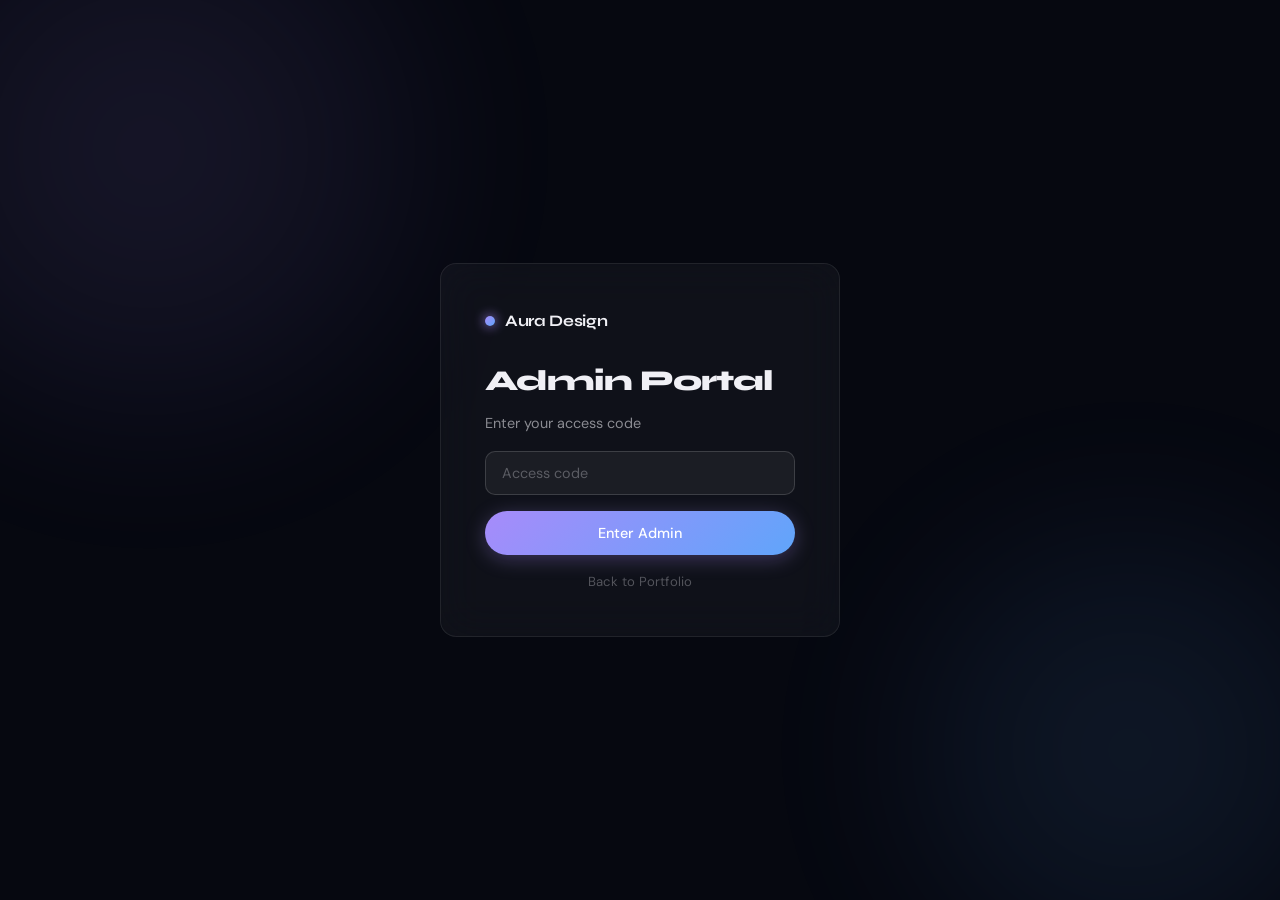
==== admin.html @ 26469013 "Add files via upload" ====
<!DOCTYPE html>
<html lang="en">
<head>
  <meta charset="UTF-8" />
  <meta name="viewport" content="width=device-width, initial-scale=1.0" />
  <title>Aura Design — Admin</title>
  <link rel="stylesheet" href="style.css" />
  <link rel="preconnect" href="https://fonts.googleapis.com" />
  <link href="https://fonts.googleapis.com/css2?family=Syne:wght@400;600;700;800&family=DM+Sans:wght@300;400;500&display=swap" rel="stylesheet" />
</head>
<body class="admin-body">

  <div class="bg-orb orb-1"></div>
  <div class="bg-orb orb-2"></div>

  <!-- Admin Gate (shown if not authenticated) -->
  <div id="adminGate" class="gate-screen">
    <div class="gate-card glass">
      <div class="gate-brand">
        <span class="brand-dot"></span>
        <span class="brand-name">Aura Design</span>
      </div>
      <h2>Admin Portal</h2>
      <p class="gate-sub">Enter your access code</p>
      <input
        type="password"
        id="gatePassword"
        class="glass-input"
        placeholder="Access code"
        maxlength="10"
        onkeydown="if(event.key==='Enter') gateCheck()"
      />
      <div class="gate-error" id="gateError">Incorrect access code</div>
      <button class="btn-primary full-width" onclick="gateCheck()">Enter Admin</button>
      <a href="index.html" class="back-link">Back to Portfolio</a>
    </div>
  </div>

  <!-- Admin Dashboard (hidden until authenticated) -->
  <div id="adminDashboard" class="admin-dashboard hidden">

    <!-- Sidebar -->
    <aside class="admin-sidebar glass">
      <div class="sidebar-brand">
        <span class="brand-dot"></span>
        <span class="brand-name">Aura</span>
      </div>
      <nav class="sidebar-nav">
        <a href="#" class="sidebar-link active" onclick="showTab('upload')">
          <span class="sidebar-icon">+</span> Upload
        </a>
        <a href="#" class="sidebar-link" onclick="showTab('projects')">
          <span class="sidebar-icon">&#9776;</span> Projects
        </a>
        <a href="#" class="sidebar-link" onclick="showTab('feedback')">
          <span class="sidebar-icon">&#9998;</span> Feedback
        </a>
      </nav>
      <div class="sidebar-footer">
        <button class="btn-ghost" onclick="adminLogout()">Logout</button>
        <a href="index.html" class="btn-ghost">View Site</a>
      </div>
    </aside>

    <!-- Main Content -->
    <main class="admin-main">

      <!-- Upload Tab -->
      <div id="tab-upload" class="admin-tab">
        <div class="tab-header">
          <h2>Upload Project</h2>
          <p>Add a new design to share with your client</p>
        </div>

        <div class="upload-form glass">
          <div class="form-row">
            <label class="form-label">Project Title</label>
            <input type="text" id="projectTitle" class="glass-input" placeholder="e.g. Brand Identity — Lumio Coffee" />
          </div>

          <div class="form-row">
            <label class="form-label">Category</label>
            <select id="projectCategory" class="glass-input">
              <option value="branding">Branding</option>
              <option value="ui">UI/UX</option>
              <option value="print">Print</option>
              <option value="motion">Motion</option>
            </select>
          </div>

          <div class="form-row">
            <label class="form-label">Client Name (optional)</label>
            <input type="text" id="clientName" class="glass-input" placeholder="e.g. Lumio Coffee Co." />
          </div>

          <div class="form-row">
            <label class="form-label">Description (optional)</label>
            <textarea id="projectDesc" class="glass-input" rows="3" placeholder="Brief project description..."></textarea>
          </div>

          <div class="form-row">
            <label class="form-label">Upload File (image or PDF)</label>
            <div class="drop-zone" id="dropZone" onclick="document.getElementById('fileInput').click()">
              <div class="drop-icon">&#8679;</div>
              <p class="drop-text">Drop file here or click to browse</p>
              <p class="drop-sub">JPG, PNG, GIF, WebP or PDF — Max 10MB</p>
              <input type="file" id="fileInput" accept="image/*,.pdf" hidden onchange="handleFileSelect(event)" />
            </div>
            <div class="file-preview" id="filePreview" style="display:none"></div>
          </div>

          <div class="upload-progress" id="uploadProgress" style="display:none">
            <div class="progress-bar">
              <div class="progress-fill" id="progressFill"></div>
            </div>
            <span id="progressText">Uploading...</span>
          </div>

          <div class="form-row">
            <button class="btn-primary" onclick="uploadProject()" id="uploadBtn">
              Upload &amp; Generate Client Link
            </button>
          </div>

          <!-- Generated Link -->
          <div class="generated-link glass" id="generatedLink" style="display:none">
            <label class="form-label">Client Link Generated</label>
            <div class="link-row">
              <input type="text" id="clientLinkInput" class="glass-input" readonly />
              <button class="btn-copy" onclick="copyLink()">Copy</button>
            </div>
            <p class="link-hint">Share this link with your client. They can view, download, and leave feedback.</p>
          </div>
        </div>
      </div>

      <!-- Projects Tab -->
      <div id="tab-projects" class="admin-tab hidden">
        <div class="tab-header">
          <h2>All Projects</h2>
          <p>Manage your uploaded designs</p>
        </div>
        <div class="projects-list" id="adminProjectsList">
          <div class="loading-spinner"></div>
        </div>
      </div>

      <!-- Feedback Tab -->
      <div id="tab-feedback" class="admin-tab hidden">
        <div class="tab-header">
          <h2>Client Feedback</h2>
          <p>All annotations and comments from clients</p>
        </div>
        <div class="feedback-list" id="adminFeedbackList">
          <div class="loading-spinner"></div>
        </div>
      </div>

    </main>
  </div>

  <!-- Delete Confirm Modal -->
  <div class="modal-overlay" id="deleteModal" onclick="closeDeleteModal(event)">
    <div class="modal glass">
      <h3>Delete Project?</h3>
      <p>This will permanently remove the project and all client feedback. This cannot be undone.</p>
      <div style="display:flex;gap:12px;margin-top:24px">
        <button class="btn-ghost full-width" onclick="closeDeleteModal()">Cancel</button>
        <button class="btn-danger full-width" id="confirmDeleteBtn">Delete</button>
      </div>
    </div>
  </div>

  <script src="supabase-client.js"></script>
  <script src="admin.js"></script>
</body>
</html>
---- style.css ----
/* ============================================================
   AURA DESIGN — STYLESHEET
   Dark glassmorphism, futuristic, liquid glass aesthetic
   ============================================================ */

/* --- CSS Variables --- */
:root {
  --bg: #060810;
  --bg-2: #0c0f1a;
  --surface: rgba(255,255,255,0.04);
  --surface-hover: rgba(255,255,255,0.07);
  --border: rgba(255,255,255,0.08);
  --border-bright: rgba(255,255,255,0.15);
  --text: #f0f0f5;
  --text-2: rgba(240,240,245,0.55);
  --text-3: rgba(240,240,245,0.3);
  --accent: #a78bfa;
  --accent-2: #60a5fa;
  --accent-3: #34d399;
  --danger: #f87171;
  --approve: #34d399;
  --changes: #fbbf24;

  --blur: 20px;
  --radius: 16px;
  --radius-sm: 10px;
  --shadow: 0 8px 40px rgba(0,0,0,0.4);
  --shadow-sm: 0 4px 20px rgba(0,0,0,0.25);

  --font-display: 'Syne', sans-serif;
  --font-body: 'DM Sans', sans-serif;
}

/* --- Reset --- */
*, *::before, *::after { box-sizing: border-box; margin: 0; padding: 0; }
html { scroll-behavior: smooth; }
body {
  background: var(--bg);
  color: var(--text);
  font-family: var(--font-body);
  min-height: 100vh;
  overflow-x: hidden;
  line-height: 1.6;
}

a { text-decoration: none; color: inherit; }
button { cursor: pointer; border: none; background: none; font-family: inherit; }
input, select, textarea { font-family: inherit; }
img { max-width: 100%; display: block; }

/* --- Ambient Background Orbs --- */
.bg-orb {
  position: fixed;
  border-radius: 50%;
  filter: blur(80px);
  opacity: 0.12;
  pointer-events: none;
  z-index: 0;
  animation: orbFloat 12s ease-in-out infinite;
}
.orb-1 {
  width: 600px; height: 600px;
  background: radial-gradient(circle, #a78bfa, transparent);
  top: -150px; left: -150px;
  animation-delay: 0s;
}
.orb-2 {
  width: 500px; height: 500px;
  background: radial-gradient(circle, #60a5fa, transparent);
  bottom: -100px; right: -100px;
  animation-delay: -6s;
}
.orb-3 {
  width: 400px; height: 400px;
  background: radial-gradient(circle, #34d399, transparent);
  top: 50%; left: 50%;
  transform: translate(-50%, -50%);
  animation-delay: -3s;
}
@keyframes orbFloat {
  0%, 100% { transform: translate(0, 0) scale(1); }
  33% { transform: translate(30px, -20px) scale(1.05); }
  66% { transform: translate(-20px, 30px) scale(0.97); }
}

/* --- Glassmorphism Base --- */
.glass {
  background: var(--surface);
  backdrop-filter: blur(var(--blur));
  -webkit-backdrop-filter: blur(var(--blur));
  border: 1px solid var(--border);
  border-radius: var(--radius);
}

/* ============================================================
   NAVIGATION
   ============================================================ */
.navbar {
  position: fixed;
  top: 16px;
  left: 50%;
  transform: translateX(-50%);
  width: calc(100% - 48px);
  max-width: 1100px;
  z-index: 100;
  display: flex;
  align-items: center;
  justify-content: space-between;
  padding: 14px 24px;
  border-radius: 50px;
}

.nav-brand {
  display: flex;
  align-items: center;
  gap: 10px;
}
.brand-dot {
  width: 10px; height: 10px;
  border-radius: 50%;
  background: linear-gradient(135deg, var(--accent), var(--accent-2));
  box-shadow: 0 0 12px var(--accent);
}
.brand-name {
  font-family: var(--font-display);
  font-weight: 700;
  font-size: 1rem;
  letter-spacing: -0.02em;
}
.nav-links {
  display: flex;
  align-items: center;
  gap: 24px;
}
.nav-link {
  font-size: 0.875rem;
  color: var(--text-2);
  transition: color 0.2s;
}
.nav-link:hover { color: var(--text); }

.btn-admin {
  font-size: 0.8rem;
  font-family: var(--font-body);
  font-weight: 500;
  color: var(--text-2);
  padding: 7px 16px;
  border-radius: 20px;
  border: 1px solid var(--border-bright);
  background: var(--surface);
  transition: all 0.2s;
}
.btn-admin:hover {
  color: var(--text);
  background: var(--surface-hover);
  border-color: var(--accent);
}

/* ============================================================
   HERO
   ============================================================ */
.hero {
  min-height: 100vh;
  display: flex;
  align-items: center;
  justify-content: space-between;
  padding: 0 6% 0;
  position: relative;
  z-index: 1;
  gap: 60px;
}

.hero-content {
  max-width: 580px;
  animation: fadeUp 1s ease both;
}

.hero-tag {
  display: inline-block;
  font-size: 0.75rem;
  font-weight: 500;
  letter-spacing: 0.12em;
  text-transform: uppercase;
  color: var(--accent);
  background: rgba(167,139,250,0.1);
  border: 1px solid rgba(167,139,250,0.25);
  padding: 6px 14px;
  border-radius: 20px;
  margin-bottom: 28px;
}

.hero-title {
  font-family: var(--font-display);
  font-size: clamp(3rem, 6vw, 5.5rem);
  font-weight: 800;
  line-height: 1.05;
  letter-spacing: -0.03em;
  margin-bottom: 24px;
}
.gradient-text {
  background: linear-gradient(135deg, var(--accent) 0%, var(--accent-2) 50%, var(--accent-3) 100%);
  -webkit-background-clip: text;
  -webkit-text-fill-color: transparent;
  background-clip: text;
}

.hero-subtitle {
  font-size: 1rem;
  color: var(--text-2);
  line-height: 1.7;
  margin-bottom: 40px;
}

.hero-visual {
  position: relative;
  width: 400px;
  height: 400px;
  flex-shrink: 0;
  display: none;
}
@media (min-width: 1024px) { .hero-visual { display: block; } }

.floating-card {
  position: absolute;
  padding: 14px 22px;
  font-family: var(--font-display);
  font-size: 0.85rem;
  font-weight: 600;
  letter-spacing: 0.02em;
  animation: cardFloat linear infinite;
}
.card-1 { top: 40px; left: 20px; animation-duration: 7s; animation-delay: 0s; }
.card-2 { top: 180px; right: 0; animation-duration: 9s; animation-delay: -3s; }
.card-3 { bottom: 60px; left: 60px; animation-duration: 8s; animation-delay: -5s; }

@keyframes cardFloat {
  0%, 100% { transform: translateY(0) rotate(0deg); }
  25% { transform: translateY(-12px) rotate(1deg); }
  75% { transform: translateY(8px) rotate(-1deg); }
}

/* ============================================================
   BUTTONS
   ============================================================ */
.btn-primary {
  display: inline-flex;
  align-items: center;
  gap: 8px;
  background: linear-gradient(135deg, var(--accent), var(--accent-2));
  color: white;
  font-family: var(--font-body);
  font-size: 0.9rem;
  font-weight: 500;
  padding: 13px 28px;
  border-radius: 50px;
  border: none;
  cursor: pointer;
  transition: all 0.3s;
  box-shadow: 0 4px 20px rgba(167,139,250,0.3);
  position: relative;
  overflow: hidden;
}
.btn-primary::after {
  content: '';
  position: absolute;
  inset: 0;
  background: rgba(255,255,255,0);
  transition: background 0.2s;
}
.btn-primary:hover::after { background: rgba(255,255,255,0.1); }
.btn-primary:active { transform: scale(0.97); }
.btn-primary.full-width { width: 100%; justify-content: center; }

.btn-ghost {
  display: inline-flex;
  align-items: center;
  justify-content: center;
  color: var(--text-2);
  font-size: 0.85rem;
  font-family: var(--font-body);
  padding: 10px 20px;
  border-radius: 50px;
  border: 1px solid var(--border-bright);
  background: var(--surface);
  transition: all 0.2s;
}
.btn-ghost:hover { color: var(--text); background: var(--surface-hover); }
.btn-ghost.full-width { width: 100%; }

.btn-danger {
  display: inline-flex;
  align-items: center;
  justify-content: center;
  background: rgba(248,113,113,0.15);
  color: var(--danger);
  border: 1px solid rgba(248,113,113,0.3);
  padding: 11px 20px;
  border-radius: 50px;
  font-family: var(--font-body);
  font-size: 0.85rem;
  transition: all 0.2s;
}
.btn-danger:hover { background: rgba(248,113,113,0.25); }
.btn-danger.full-width { width: 100%; }

/* ============================================================
   INPUTS
   ============================================================ */
.glass-input {
  width: 100%;
  background: rgba(255,255,255,0.05);
  border: 1px solid var(--border-bright);
  border-radius: var(--radius-sm);
  color: var(--text);
  font-size: 0.9rem;
  padding: 12px 16px;
  outline: none;
  transition: border-color 0.2s, background 0.2s;
  resize: vertical;
}
.glass-input::placeholder { color: var(--text-3); }
.glass-input:focus {
  border-color: var(--accent);
  background: rgba(167,139,250,0.05);
}
select.glass-input option { background: var(--bg-2); }

/* ============================================================
   GALLERY SECTION
   ============================================================ */
.gallery-section {
  padding: 100px 6% 80px;
  position: relative;
  z-index: 1;
}

.section-header {
  margin-bottom: 40px;
}
.section-title {
  font-family: var(--font-display);
  font-size: clamp(2rem, 4vw, 3rem);
  font-weight: 800;
  letter-spacing: -0.03em;
  margin-bottom: 8px;
}
.section-sub { color: var(--text-2); font-size: 0.95rem; }

/* Filter bar */
.filter-bar {
  display: flex;
  gap: 8px;
  flex-wrap: wrap;
  margin-bottom: 40px;
}
.filter-btn {
  font-size: 0.8rem;
  font-family: var(--font-body);
  font-weight: 500;
  padding: 7px 18px;
  border-radius: 20px;
  border: 1px solid var(--border-bright);
  background: var(--surface);
  color: var(--text-2);
  transition: all 0.2s;
}
.filter-btn.active, .filter-btn:hover {
  background: linear-gradient(135deg, rgba(167,139,250,0.2), rgba(96,165,250,0.2));
  border-color: var(--accent);
  color: var(--text);
}

/* Gallery grid */
.gallery-grid {
  display: grid;
  grid-template-columns: repeat(auto-fill, minmax(300px, 1fr));
  gap: 24px;
}

.gallery-card {
  border-radius: var(--radius);
  overflow: hidden;
  border: 1px solid var(--border);
  background: var(--surface);
  cursor: pointer;
  transition: transform 0.3s, border-color 0.3s, box-shadow 0.3s;
  animation: fadeUp 0.5s ease both;
}
.gallery-card:hover {
  transform: translateY(-6px);
  border-color: var(--border-bright);
  box-shadow: 0 20px 60px rgba(0,0,0,0.4);
}

.card-thumb {
  width: 100%;
  aspect-ratio: 4/3;
  overflow: hidden;
  background: var(--bg-2);
  display: flex;
  align-items: center;
  justify-content: center;
}
.card-thumb img {
  width: 100%;
  height: 100%;
  object-fit: cover;
  transition: transform 0.4s;
}
.gallery-card:hover .card-thumb img { transform: scale(1.05); }

.card-pdf-thumb {
  width: 100%;
  height: 100%;
  display: flex;
  flex-direction: column;
  align-items: center;
  justify-content: center;
  gap: 12px;
  color: var(--text-2);
}
.pdf-icon {
  font-size: 3rem;
  opacity: 0.4;
}

.card-body {
  padding: 18px 20px 20px;
}
.card-category {
  font-size: 0.7rem;
  font-weight: 600;
  letter-spacing: 0.1em;
  text-transform: uppercase;
  color: var(--accent);
  margin-bottom: 6px;
}
.card-title {
  font-family: var(--font-display);
  font-size: 1rem;
  font-weight: 700;
  letter-spacing: -0.01em;
  margin-bottom: 4px;
}
.card-client {
  font-size: 0.8rem;
  color: var(--text-2);
}
.card-date {
  font-size: 0.75rem;
  color: var(--text-3);
  margin-top: 8px;
}

.gallery-empty {
  grid-column: 1 / -1;
  text-align: center;
  padding: 80px 20px;
  color: var(--text-3);
}
.empty-icon {
  width: 60px; height: 60px;
  border-radius: 50%;
  background: var(--surface);
  border: 1px solid var(--border);
  margin: 0 auto 20px;
}

/* ============================================================
   ABOUT SECTION
   ============================================================ */
.about-section {
  padding: 60px 6% 100px;
  position: relative;
  z-index: 1;
}
.about-content {
  display: flex;
  align-items: center;
  justify-content: space-between;
  gap: 60px;
  padding: 50px;
  flex-wrap: wrap;
}
.about-text h2 {
  font-family: var(--font-display);
  font-size: clamp(1.8rem, 3.5vw, 2.8rem);
  font-weight: 800;
  letter-spacing: -0.03em;
  margin-bottom: 16px;
  line-height: 1.1;
}
.about-text p { color: var(--text-2); max-width: 440px; }
.about-stats {
  display: flex;
  gap: 50px;
  flex-shrink: 0;
}
.stat {
  display: flex;
  flex-direction: column;
  align-items: center;
}
.stat-num {
  font-family: var(--font-display);
  font-size: 3rem;
  font-weight: 800;
  background: linear-gradient(135deg, var(--accent), var(--accent-2));
  -webkit-background-clip: text;
  -webkit-text-fill-color: transparent;
  background-clip: text;
}
.stat-label { font-size: 0.8rem; color: var(--text-3); margin-top: 4px; }

/* ============================================================
   MODAL
   ============================================================ */
.modal-overlay {
  position: fixed;
  inset: 0;
  background: rgba(0,0,0,0.6);
  backdrop-filter: blur(8px);
  z-index: 200;
  display: none;
  align-items: center;
  justify-content: center;
  padding: 20px;
}
.modal-overlay.active { display: flex; }

.modal {
  width: 100%;
  max-width: 440px;
  padding: 36px;
  animation: scaleIn 0.25s ease;
  position: relative;
}
.modal-large { max-width: 800px; max-height: 90vh; overflow-y: auto; }

.modal-header { margin-bottom: 24px; }
.modal-header h3 {
  font-family: var(--font-display);
  font-size: 1.4rem;
  font-weight: 700;
  margin-bottom: 6px;
}
.modal-header p { color: var(--text-2); font-size: 0.9rem; }

.modal-close {
  position: absolute;
  top: 16px; right: 16px;
  width: 32px; height: 32px;
  border-radius: 50%;
  background: var(--surface);
  border: 1px solid var(--border);
  color: var(--text-2);
  font-size: 0.85rem;
  display: flex;
  align-items: center;
  justify-content: center;
  transition: all 0.2s;
}
.modal-close:hover { color: var(--text); background: var(--surface-hover); }

.modal-body { display: flex; flex-direction: column; gap: 16px; }

.input-group { display: flex; flex-direction: column; gap: 6px; }

.modal-error {
  color: var(--danger);
  font-size: 0.82rem;
  display: none;
}
.modal-error.visible { display: block; }

.modal h3 {
  font-family: var(--font-display);
  font-size: 1.3rem;
  font-weight: 700;
  margin-bottom: 10px;
}
.modal p { color: var(--text-2); font-size: 0.9rem; margin-bottom: 8px; }
.modal-sub { color: var(--text-2); font-size: 0.85rem; margin-bottom: 12px; }

/* ============================================================
   FOOTER
   ============================================================ */
.footer {
  text-align: center;
  padding: 30px;
  color: var(--text-3);
  font-size: 0.8rem;
  position: relative;
  z-index: 1;
  border-top: 1px solid var(--border);
}

/* ============================================================
   ADMIN STYLES
   ============================================================ */
.admin-body {
  background: var(--bg);
}

/* Gate Screen */
.gate-screen {
  min-height: 100vh;
  display: flex;
  align-items: center;
  justify-content: center;
  padding: 20px;
  position: relative;
  z-index: 1;
}
.gate-card {
  width: 100%;
  max-width: 400px;
  padding: 44px;
  display: flex;
  flex-direction: column;
  gap: 16px;
  animation: scaleIn 0.3s ease;
}
.gate-brand {
  display: flex;
  align-items: center;
  gap: 10px;
  margin-bottom: 8px;
}
.gate-card h2 {
  font-family: var(--font-display);
  font-size: 1.8rem;
  font-weight: 800;
  letter-spacing: -0.03em;
}
.gate-sub { color: var(--text-2); font-size: 0.9rem; margin-top: -8px; }
.gate-error {
  color: var(--danger);
  font-size: 0.82rem;
  display: none;
}
.gate-error.visible { display: block; }
.back-link {
  text-align: center;
  color: var(--text-3);
  font-size: 0.82rem;
  transition: color 0.2s;
}
.back-link:hover { color: var(--text-2); }

/* Admin Dashboard layout */
.admin-dashboard {
  display: grid;
  grid-template-columns: 240px 1fr;
  min-height: 100vh;
  position: relative;
  z-index: 1;
}

/* Sidebar */
.admin-sidebar {
  border-radius: 0;
  border-right: 1px solid var(--border);
  border-top: none;
  border-bottom: none;
  border-left: none;
  padding: 32px 20px;
  display: flex;
  flex-direction: column;
  gap: 32px;
  position: fixed;
  left: 0; top: 0; bottom: 0;
  width: 240px;
  z-index: 10;
}
.sidebar-brand { padding: 0 8px; }
.sidebar-nav {
  display: flex;
  flex-direction: column;
  gap: 4px;
  flex: 1;
}
.sidebar-link {
  display: flex;
  align-items: center;
  gap: 12px;
  padding: 12px 16px;
  border-radius: var(--radius-sm);
  color: var(--text-2);
  font-size: 0.875rem;
  font-weight: 500;
  transition: all 0.2s;
}
.sidebar-link:hover, .sidebar-link.active {
  background: var(--surface-hover);
  color: var(--text);
}
.sidebar-link.active {
  background: rgba(167,139,250,0.1);
  color: var(--accent);
}
.sidebar-icon {
  width: 20px;
  text-align: center;
  font-size: 1rem;
}
.sidebar-footer {
  display: flex;
  flex-direction: column;
  gap: 8px;
}

/* Admin main */
.admin-main {
  margin-left: 240px;
  padding: 48px;
  min-height: 100vh;
}

.admin-tab.hidden { display: none; }

.tab-header {
  margin-bottom: 36px;
}
.tab-header h2 {
  font-family: var(--font-display);
  font-size: 2rem;
  font-weight: 800;
  letter-spacing: -0.03em;
  margin-bottom: 6px;
}
.tab-header p { color: var(--text-2); }

/* Upload form */
.upload-form {
  max-width: 680px;
  padding: 40px;
  display: flex;
  flex-direction: column;
  gap: 20px;
}
.form-row {
  display: flex;
  flex-direction: column;
  gap: 8px;
}
.form-label {
  font-size: 0.82rem;
  font-weight: 600;
  letter-spacing: 0.05em;
  text-transform: uppercase;
  color: var(--text-3);
}

/* Drop zone */
.drop-zone {
  border: 2px dashed var(--border-bright);
  border-radius: var(--radius);
  padding: 48px 24px;
  text-align: center;
  cursor: pointer;
  transition: all 0.2s;
  background: rgba(255,255,255,0.02);
}
.drop-zone:hover {
  border-color: var(--accent);
  background: rgba(167,139,250,0.04);
}
.drop-zone.dragover {
  border-color: var(--accent);
  background: rgba(167,139,250,0.08);
  transform: scale(1.01);
}
.drop-icon {
  font-size: 3rem;
  color: var(--text-3);
  margin-bottom: 12px;
}
.drop-text {
  font-size: 0.95rem;
  font-weight: 500;
  margin-bottom: 4px;
}
.drop-sub { font-size: 0.8rem; color: var(--text-3); }

.file-preview {
  margin-top: 12px;
  border-radius: var(--radius-sm);
  overflow: hidden;
  border: 1px solid var(--border);
  max-height: 200px;
  display: flex;
  align-items: center;
  justify-content: center;
}
.file-preview img {
  max-height: 200px;
  width: 100%;
  object-fit: contain;
}

/* Progress bar */
.upload-progress { display: flex; flex-direction: column; gap: 8px; }
.progress-bar {
  height: 4px;
  background: var(--surface-hover);
  border-radius: 2px;
  overflow: hidden;
}
.progress-fill {
  height: 100%;
  background: linear-gradient(90deg, var(--accent), var(--accent-2));
  border-radius: 2px;
  transition: width 0.3s;
  width: 0%;
}
#progressText { font-size: 0.8rem; color: var(--text-2); }

/* Generated link */
.generated-link {
  padding: 20px;
  display: flex;
  flex-direction: column;
  gap: 12px;
  border-color: rgba(52,211,153,0.3);
  background: rgba(52,211,153,0.05);
}
.link-row {
  display: flex;
  gap: 8px;
}
.btn-copy {
  flex-shrink: 0;
  padding: 12px 20px;
  background: var(--accent);
  color: white;
  border-radius: var(--radius-sm);
  font-size: 0.85rem;
  font-weight: 600;
  font-family: var(--font-body);
  transition: opacity 0.2s;
}
.btn-copy:hover { opacity: 0.85; }
.link-hint { font-size: 0.8rem; color: var(--text-2); }

/* Projects list in admin */
.projects-list {
  display: grid;
  grid-template-columns: repeat(auto-fill, minmax(280px, 1fr));
  gap: 20px;
}

.admin-project-card {
  border-radius: var(--radius);
  border: 1px solid var(--border);
  background: var(--surface);
  overflow: hidden;
  animation: fadeUp 0.4s ease both;
}
.admin-card-thumb {
  width: 100%;
  aspect-ratio: 16/9;
  background: var(--bg-2);
  overflow: hidden;
  display: flex;
  align-items: center;
  justify-content: center;
}
.admin-card-thumb img {
  width: 100%;
  height: 100%;
  object-fit: cover;
}
.admin-card-body {
  padding: 16px;
}
.admin-card-title {
  font-family: var(--font-display);
  font-weight: 700;
  font-size: 0.95rem;
  margin-bottom: 4px;
}
.admin-card-meta {
  font-size: 0.78rem;
  color: var(--text-2);
  margin-bottom: 14px;
}
.admin-card-status {
  display: inline-block;
  font-size: 0.7rem;
  font-weight: 600;
  letter-spacing: 0.06em;
  text-transform: uppercase;
  padding: 4px 10px;
  border-radius: 10px;
  margin-bottom: 12px;
}
.status-pending { background: rgba(251,191,36,0.15); color: var(--changes); border: 1px solid rgba(251,191,36,0.3); }
.status-approved { background: rgba(52,211,153,0.15); color: var(--approve); border: 1px solid rgba(52,211,153,0.3); }
.status-changes { background: rgba(248,113,113,0.15); color: var(--danger); border: 1px solid rgba(248,113,113,0.3); }

.admin-card-actions {
  display: flex;
  gap: 8px;
}
.btn-sm {
  font-size: 0.78rem;
  font-family: var(--font-body);
  padding: 7px 14px;
  border-radius: 20px;
  border: 1px solid var(--border-bright);
  background: var(--surface);
  color: var(--text-2);
  transition: all 0.2s;
}
.btn-sm:hover { color: var(--text); background: var(--surface-hover); }
.btn-sm.danger { color: var(--danger); border-color: rgba(248,113,113,0.3); }
.btn-sm.danger:hover { background: rgba(248,113,113,0.1); }

/* Feedback in admin */
.feedback-list { display: flex; flex-direction: column; gap: 20px; }

.feedback-card {
  border-radius: var(--radius);
  border: 1px solid var(--border);
  background: var(--surface);
  padding: 24px;
  animation: fadeUp 0.4s ease both;
}
.feedback-card-title {
  font-family: var(--font-display);
  font-weight: 700;
  margin-bottom: 4px;
}
.feedback-card-meta { font-size: 0.8rem; color: var(--text-3); margin-bottom: 16px; }
.feedback-comments { display: flex; flex-direction: column; gap: 10px; }
.feedback-comment {
  background: rgba(255,255,255,0.03);
  border: 1px solid var(--border);
  border-radius: var(--radius-sm);
  padding: 12px 16px;
  font-size: 0.88rem;
}
.feedback-comment-num {
  font-size: 0.7rem;
  font-weight: 600;
  color: var(--accent);
  margin-bottom: 4px;
}

/* ============================================================
   CLIENT PAGE STYLES
   ============================================================ */
.client-body { }

.client-header {
  position: sticky;
  top: 0;
  z-index: 50;
  display: flex;
  align-items: center;
  justify-content: space-between;
  padding: 16px 40px;
  border-radius: 0;
  border-left: none;
  border-right: none;
  border-top: none;
}
.client-header-right { display: flex; align-items: center; gap: 16px; }
.client-badge {
  font-size: 0.75rem;
  font-weight: 600;
  letter-spacing: 0.06em;
  text-transform: uppercase;
  padding: 5px 12px;
  border-radius: 20px;
  background: rgba(251,191,36,0.15);
  color: var(--changes);
  border: 1px solid rgba(251,191,36,0.3);
}
.client-badge.approved { background: rgba(52,211,153,0.15); color: var(--approve); border-color: rgba(52,211,153,0.3); }
.client-badge.changes { background: rgba(248,113,113,0.15); color: var(--danger); border-color: rgba(248,113,113,0.3); }

.client-info {
  display: flex;
  align-items: flex-start;
  justify-content: space-between;
  gap: 24px;
  padding: 40px 40px 24px;
  flex-wrap: wrap;
  position: relative;
  z-index: 1;
}
.client-category {
  display: block;
  font-size: 0.75rem;
  font-weight: 600;
  letter-spacing: 0.1em;
  text-transform: uppercase;
  color: var(--accent);
  margin-bottom: 8px;
}
.client-title {
  font-family: var(--font-display);
  font-size: clamp(1.8rem, 4vw, 3rem);
  font-weight: 800;
  letter-spacing: -0.03em;
  line-height: 1.1;
  margin-bottom: 10px;
}
.client-desc { color: var(--text-2); max-width: 500px; }
.client-actions { display: flex; gap: 12px; align-items: center; flex-shrink: 0; }

/* Design viewer */
.design-viewer-wrapper {
  padding: 0 40px;
  position: relative;
  z-index: 1;
}
.annotation-hint {
  text-align: center;
  padding: 10px 20px;
  font-size: 0.85rem;
  color: var(--accent);
  margin-bottom: 16px;
  display: none;
  border-color: rgba(167,139,250,0.3);
  background: rgba(167,139,250,0.08);
}
.annotation-hint.visible { display: block; }

.design-viewer {
  position: relative;
  border-radius: var(--radius);
  overflow: hidden;
  border: 1px solid var(--border);
  background: var(--bg-2);
  min-height: 400px;
}
.design-canvas {
  position: relative;
}
.design-canvas img {
  width: 100%;
  display: block;
}
.design-canvas iframe {
  width: 100%;
  height: 600px;
  border: none;
}

/* Annotations layer */
.annotations-layer {
  position: absolute;
  inset: 0;
  pointer-events: none;
  z-index: 10;
}
.annotations-layer.annotation-mode {
  pointer-events: all;
  cursor: crosshair;
}

/* Annotation marker dot */
.annotation-marker {
  position: absolute;
  width: 28px;
  height: 28px;
  border-radius: 50%;
  background: linear-gradient(135deg, var(--accent), var(--accent-2));
  border: 2px solid white;
  box-shadow: 0 2px 12px rgba(0,0,0,0.4);
  display: flex;
  align-items: center;
  justify-content: center;
  font-size: 0.65rem;
  font-weight: 800;
  color: white;
  cursor: pointer;
  transform: translate(-50%, -50%);
  pointer-events: all;
  z-index: 20;
  transition: transform 0.2s, box-shadow 0.2s;
  animation: markerPop 0.3s cubic-bezier(0.34, 1.56, 0.64, 1);
}
.annotation-marker:hover {
  transform: translate(-50%, -50%) scale(1.2);
  box-shadow: 0 4px 20px rgba(167,139,250,0.5);
}

/* Annotation tooltip */
.annotation-tooltip {
  position: absolute;
  background: var(--bg-2);
  border: 1px solid var(--border-bright);
  border-radius: var(--radius-sm);
  padding: 10px 14px;
  font-size: 0.82rem;
  max-width: 220px;
  z-index: 30;
  pointer-events: none;
  opacity: 0;
  transform: translateY(4px);
  transition: all 0.2s;
  box-shadow: var(--shadow-sm);
  line-height: 1.5;
}
.annotation-marker:hover .annotation-tooltip {
  opacity: 1;
  transform: translateY(0);
}

@keyframes markerPop {
  from { transform: translate(-50%, -50%) scale(0); }
  to { transform: translate(-50%, -50%) scale(1); }
}

/* Feedback panel */
.feedback-panel {
  display: grid;
  grid-template-columns: 1fr 1fr;
  gap: 24px;
  padding: 32px 40px;
  position: relative;
  z-index: 1;
}
@media (max-width: 768px) {
  .feedback-panel { grid-template-columns: 1fr; }
}

.feedback-left, .feedback-right {
  padding: 28px;
}
.panel-title {
  font-family: var(--font-display);
  font-size: 1.1rem;
  font-weight: 700;
  margin-bottom: 16px;
  display: flex;
  align-items: center;
  gap: 10px;
}
.comment-count {
  font-size: 0.75rem;
  background: var(--accent);
  color: white;
  padding: 2px 8px;
  border-radius: 10px;
  font-weight: 600;
}
.comments-list { display: flex; flex-direction: column; gap: 10px; }
.empty-comments { color: var(--text-3); font-size: 0.85rem; }

.comment-item {
  display: flex;
  gap: 12px;
  align-items: flex-start;
  animation: fadeUp 0.3s ease;
}
.comment-num {
  width: 22px; height: 22px;
  flex-shrink: 0;
  border-radius: 50%;
  background: linear-gradient(135deg, var(--accent), var(--accent-2));
  display: flex;
  align-items: center;
  justify-content: center;
  font-size: 0.65rem;
  font-weight: 800;
  color: white;
}
.comment-text {
  font-size: 0.85rem;
  color: var(--text-2);
  line-height: 1.5;
}

.decision-desc { color: var(--text-2); font-size: 0.88rem; margin-bottom: 20px; }
.decision-buttons { display: flex; gap: 12px; flex-wrap: wrap; }

.btn-approve {
  flex: 1;
  display: flex;
  align-items: center;
  justify-content: center;
  gap: 8px;
  padding: 14px 20px;
  border-radius: var(--radius);
  background: rgba(52,211,153,0.1);
  border: 2px solid rgba(52,211,153,0.3);
  color: var(--approve);
  font-family: var(--font-body);
  font-size: 0.9rem;
  font-weight: 600;
  transition: all 0.2s;
  cursor: pointer;
}
.btn-approve:hover, .btn-approve.selected {
  background: rgba(52,211,153,0.2);
  border-color: var(--approve);
  box-shadow: 0 0 20px rgba(52,211,153,0.2);
}

.btn-changes {
  flex: 1;
  display: flex;
  align-items: center;
  justify-content: center;
  gap: 8px;
  padding: 14px 20px;
  border-radius: var(--radius);
  background: rgba(251,191,36,0.1);
  border: 2px solid rgba(251,191,36,0.3);
  color: var(--changes);
  font-family: var(--font-body);
  font-size: 0.9rem;
  font-weight: 600;
  transition: all 0.2s;
  cursor: pointer;
}
.btn-changes:hover, .btn-changes.selected {
  background: rgba(251,191,36,0.2);
  border-color: var(--changes);
  box-shadow: 0 0 20px rgba(251,191,36,0.2);
}

.decision-icon { font-size: 1.1rem; }

.decision-note {
  margin-top: 16px;
  padding: 14px;
  border-radius: var(--radius-sm);
  background: rgba(255,255,255,0.03);
  border: 1px solid var(--border);
}
.decision-note p { font-size: 0.85rem; color: var(--text-2); }

/* Submit bar */
.submit-feedback-bar {
  position: sticky;
  bottom: 24px;
  margin: 0 40px 40px;
  padding: 18px 24px;
  display: flex;
  align-items: center;
  justify-content: space-between;
  gap: 20px;
  z-index: 10;
  border-color: var(--border-bright);
}
.submit-hint { font-size: 0.85rem; color: var(--text-2); }

/* Success icon */
.success-icon {
  width: 60px; height: 60px;
  border-radius: 50%;
  background: rgba(52,211,153,0.15);
  border: 2px solid var(--approve);
  color: var(--approve);
  font-size: 1.8rem;
  display: flex;
  align-items: center;
  justify-content: center;
  margin: 0 auto 20px;
}

/* Annotation toggle active state */
.annotation-active {
  background: rgba(167,139,250,0.2) !important;
  border-color: var(--accent) !important;
  color: var(--accent) !important;
}

/* ============================================================
   UTILITIES & ANIMATIONS
   ============================================================ */
.hidden { display: none !important; }

.loading-spinner {
  width: 36px; height: 36px;
  border: 2px solid var(--border);
  border-top-color: var(--accent);
  border-radius: 50%;
  animation: spin 0.8s linear infinite;
  margin: 40px auto;
}
.loading-spinner.large {
  width: 52px; height: 52px;
  border-width: 3px;
}

@keyframes spin { to { transform: rotate(360deg); } }

@keyframes fadeUp {
  from { opacity: 0; transform: translateY(20px); }
  to { opacity: 1; transform: translateY(0); }
}
@keyframes scaleIn {
  from { opacity: 0; transform: scale(0.94); }
  to { opacity: 1; transform: scale(1); }
}

/* ============================================================
   RESPONSIVE
   ============================================================ */
@media (max-width: 768px) {
  .navbar {
    top: 8px;
    width: calc(100% - 24px);
    padding: 12px 16px;
  }
  .hero {
    flex-direction: column;
    align-items: flex-start;
    padding: 100px 6% 60px;
    min-height: auto;
  }
  .admin-dashboard {
    grid-template-columns: 1fr;
  }
  .admin-sidebar {
    position: relative;
    width: 100%;
    flex-direction: row;
    flex-wrap: wrap;
    padding: 16px;
  }
  .admin-main { margin-left: 0; padding: 24px 16px; }
  .upload-form { padding: 24px; }
  .about-content { padding: 30px; }
  .client-header { padding: 14px 20px; }
  .client-info { padding: 24px 20px 16px; }
  .design-viewer-wrapper { padding: 0 20px; }
  .feedback-panel { padding: 20px; }
  .submit-feedback-bar { margin: 0 20px 24px; }
}
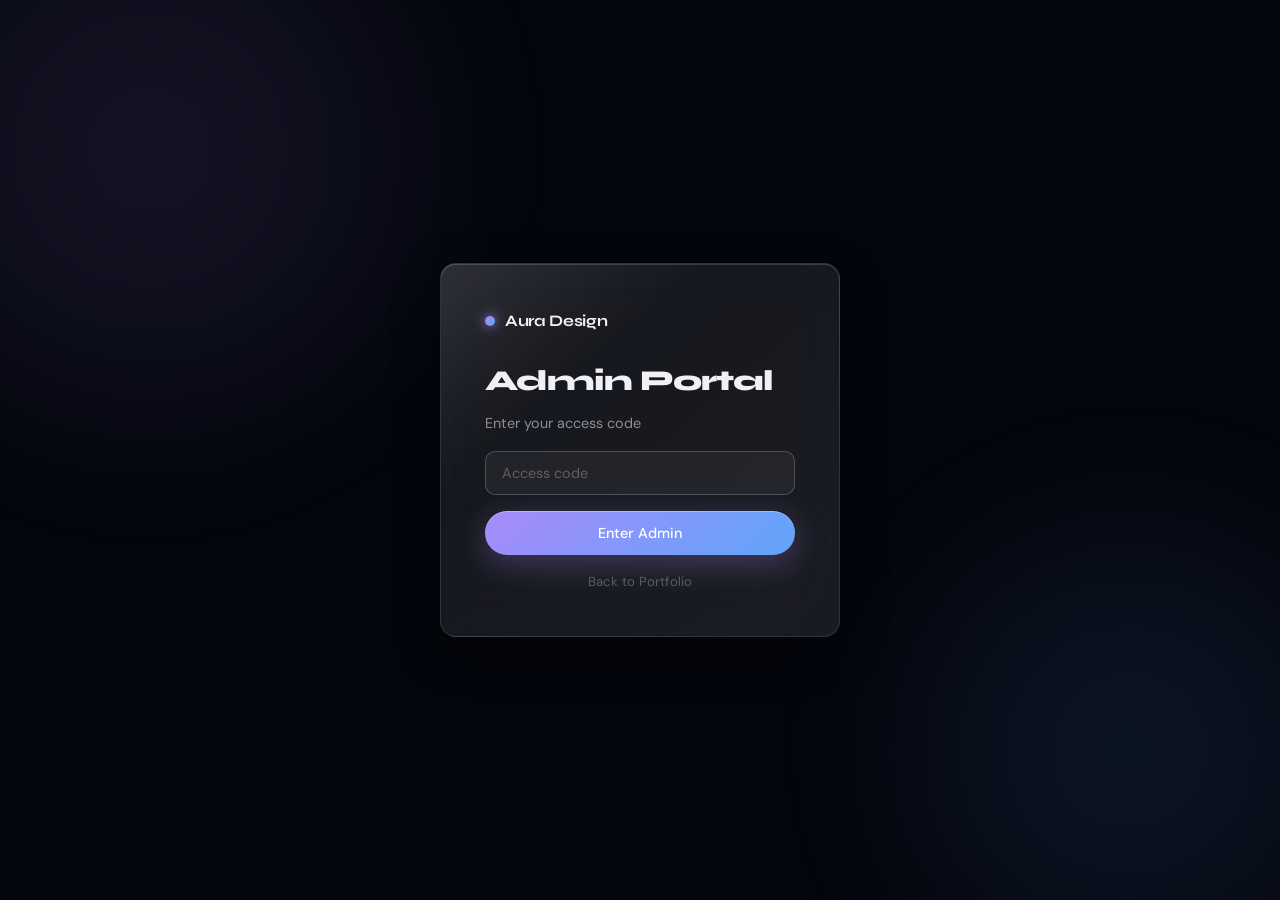
==== commit e0ca4c3b: "Polish admin dashboard UI with centered topbar and richer cards" ====
--- a/admin.html
+++ b/admin.html
@@ -64,6 +64,13 @@
 
     <!-- Main Content -->
     <main class="admin-main">
+      <header class="admin-topbar glass">
+        <div class="nav-brand admin-topbar-brand">
+          <span class="brand-dot"></span>
+          <span class="brand-name">dh designer</span>
+        </div>
+        <p class="admin-topbar-sub">Supabase + Cloudflare static deployment dashboard</p>
+      </header>
 
       <!-- Upload Tab -->
       <div id="tab-upload" class="admin-tab">
--- a/style.css
+++ b/style.css
@@ -5,12 +5,12 @@
 
 /* --- CSS Variables --- */
 :root {
-  --bg: #060810;
-  --bg-2: #0c0f1a;
-  --surface: rgba(255,255,255,0.04);
-  --surface-hover: rgba(255,255,255,0.07);
-  --border: rgba(255,255,255,0.08);
-  --border-bright: rgba(255,255,255,0.15);
+  --bg: #04060d;
+  --bg-2: #0a0f1e;
+  --surface: rgba(255,255,255,0.055);
+  --surface-hover: rgba(255,255,255,0.09);
+  --border: rgba(255,255,255,0.11);
+  --border-bright: rgba(255,255,255,0.2);
   --text: #f0f0f5;
   --text-2: rgba(240,240,245,0.55);
   --text-3: rgba(240,240,245,0.3);
@@ -21,7 +21,7 @@
   --approve: #34d399;
   --changes: #fbbf24;
 
-  --blur: 20px;
+  --blur: 26px;
   --radius: 16px;
   --radius-sm: 10px;
   --shadow: 0 8px 40px rgba(0,0,0,0.4);
@@ -35,7 +35,10 @@
 *, *::before, *::after { box-sizing: border-box; margin: 0; padding: 0; }
 html { scroll-behavior: smooth; }
 body {
-  background: var(--bg);
+  background:
+    radial-gradient(1200px 600px at 20% -10%, rgba(167,139,250,0.08), transparent 50%),
+    radial-gradient(900px 500px at 100% 0%, rgba(96,165,250,0.09), transparent 56%),
+    linear-gradient(180deg, #060914 0%, var(--bg) 45%, #04060b 100%);
   color: var(--text);
   font-family: var(--font-body);
   min-height: 100vh;
@@ -85,11 +88,16 @@
 
 /* --- Glassmorphism Base --- */
 .glass {
-  background: var(--surface);
+  background:
+    linear-gradient(140deg, rgba(255,255,255,0.12), rgba(255,255,255,0.02) 32%, rgba(255,255,255,0.04)),
+    var(--surface);
   backdrop-filter: blur(var(--blur));
   -webkit-backdrop-filter: blur(var(--blur));
   border: 1px solid var(--border);
   border-radius: var(--radius);
+  box-shadow:
+    inset 0 1px 0 rgba(255,255,255,0.16),
+    0 15px 48px rgba(0,0,0,0.38);
 }
 
 /* ============================================================
@@ -105,9 +113,11 @@
   z-index: 100;
   display: flex;
   align-items: center;
-  justify-content: space-between;
+  justify-content: center;
   padding: 14px 24px;
   border-radius: 50px;
+  display: grid;
+  grid-template-columns: 1fr auto 1fr;
 }
 
 .nav-brand {
@@ -132,6 +142,9 @@
   align-items: center;
   gap: 24px;
 }
+.nav-left { justify-content: flex-start; }
+.nav-center { justify-self: center; }
+.nav-right { justify-content: flex-end; }
 .nav-link {
   font-size: 0.875rem;
   color: var(--text-2);
@@ -256,7 +269,9 @@
   border: none;
   cursor: pointer;
   transition: all 0.3s;
-  box-shadow: 0 4px 20px rgba(167,139,250,0.3);
+  box-shadow:
+    0 8px 32px rgba(167,139,250,0.3),
+    inset 0 1px 0 rgba(255,255,255,0.3);
   position: relative;
   overflow: hidden;
 }
@@ -381,7 +396,7 @@
   border-radius: var(--radius);
   overflow: hidden;
   border: 1px solid var(--border);
-  background: var(--surface);
+  background: linear-gradient(180deg, rgba(255,255,255,0.09), rgba(255,255,255,0.02)), var(--surface);
   cursor: pointer;
   transition: transform 0.3s, border-color 0.3s, box-shadow 0.3s;
   animation: fadeUp 0.5s ease both;
@@ -660,7 +675,7 @@
 /* Sidebar */
 .admin-sidebar {
   border-radius: 0;
-  border-right: 1px solid var(--border);
+  border-right: 1px solid rgba(255,255,255,0.13);
   border-top: none;
   border-bottom: none;
   border-left: none;
@@ -716,6 +731,22 @@
   padding: 48px;
   min-height: 100vh;
 }
+.admin-topbar {
+  display: flex;
+  flex-direction: column;
+  align-items: center;
+  text-align: center;
+  gap: 6px;
+  padding: 18px 22px;
+  margin-bottom: 28px;
+  border-radius: 18px;
+}
+.admin-topbar-brand { justify-content: center; }
+.admin-topbar-sub {
+  color: var(--text-2);
+  font-size: 0.82rem;
+  letter-spacing: 0.03em;
+}
 
 .admin-tab.hidden { display: none; }
 
@@ -738,6 +769,7 @@
   display: flex;
   flex-direction: column;
   gap: 20px;
+  border: 1px solid var(--border-bright);
 }
 .form-row {
   display: flex;
@@ -853,7 +885,7 @@
 .admin-project-card {
   border-radius: var(--radius);
   border: 1px solid var(--border);
-  background: var(--surface);
+  background: linear-gradient(170deg, rgba(255,255,255,0.08), rgba(255,255,255,0.02)), var(--surface);
   overflow: hidden;
   animation: fadeUp 0.4s ease both;
 }
@@ -923,7 +955,7 @@
 .feedback-card {
   border-radius: var(--radius);
   border: 1px solid var(--border);
-  background: var(--surface);
+  background: linear-gradient(170deg, rgba(255,255,255,0.08), rgba(255,255,255,0.02)), var(--surface);
   padding: 24px;
   animation: fadeUp 0.4s ease both;
 }
@@ -1309,13 +1341,21 @@
     top: 8px;
     width: calc(100% - 24px);
     padding: 12px 16px;
+    grid-template-columns: 1fr;
+    gap: 10px;
   }
+  .nav-left, .nav-right { justify-content: center; }
+  .nav-links { gap: 14px; flex-wrap: wrap; }
+  .brand-name { font-size: 0.92rem; }
   .hero {
     flex-direction: column;
-    align-items: flex-start;
+    align-items: center;
+    text-align: center;
     padding: 100px 6% 60px;
     min-height: auto;
   }
+  .hero-content { max-width: 100%; }
+  .hero-subtitle br { display: none; }
   .admin-dashboard {
     grid-template-columns: 1fr;
   }
@@ -1327,6 +1367,7 @@
     padding: 16px;
   }
   .admin-main { margin-left: 0; padding: 24px 16px; }
+  .admin-topbar { margin-top: 8px; }
   .upload-form { padding: 24px; }
   .about-content { padding: 30px; }
   .client-header { padding: 14px 20px; }
